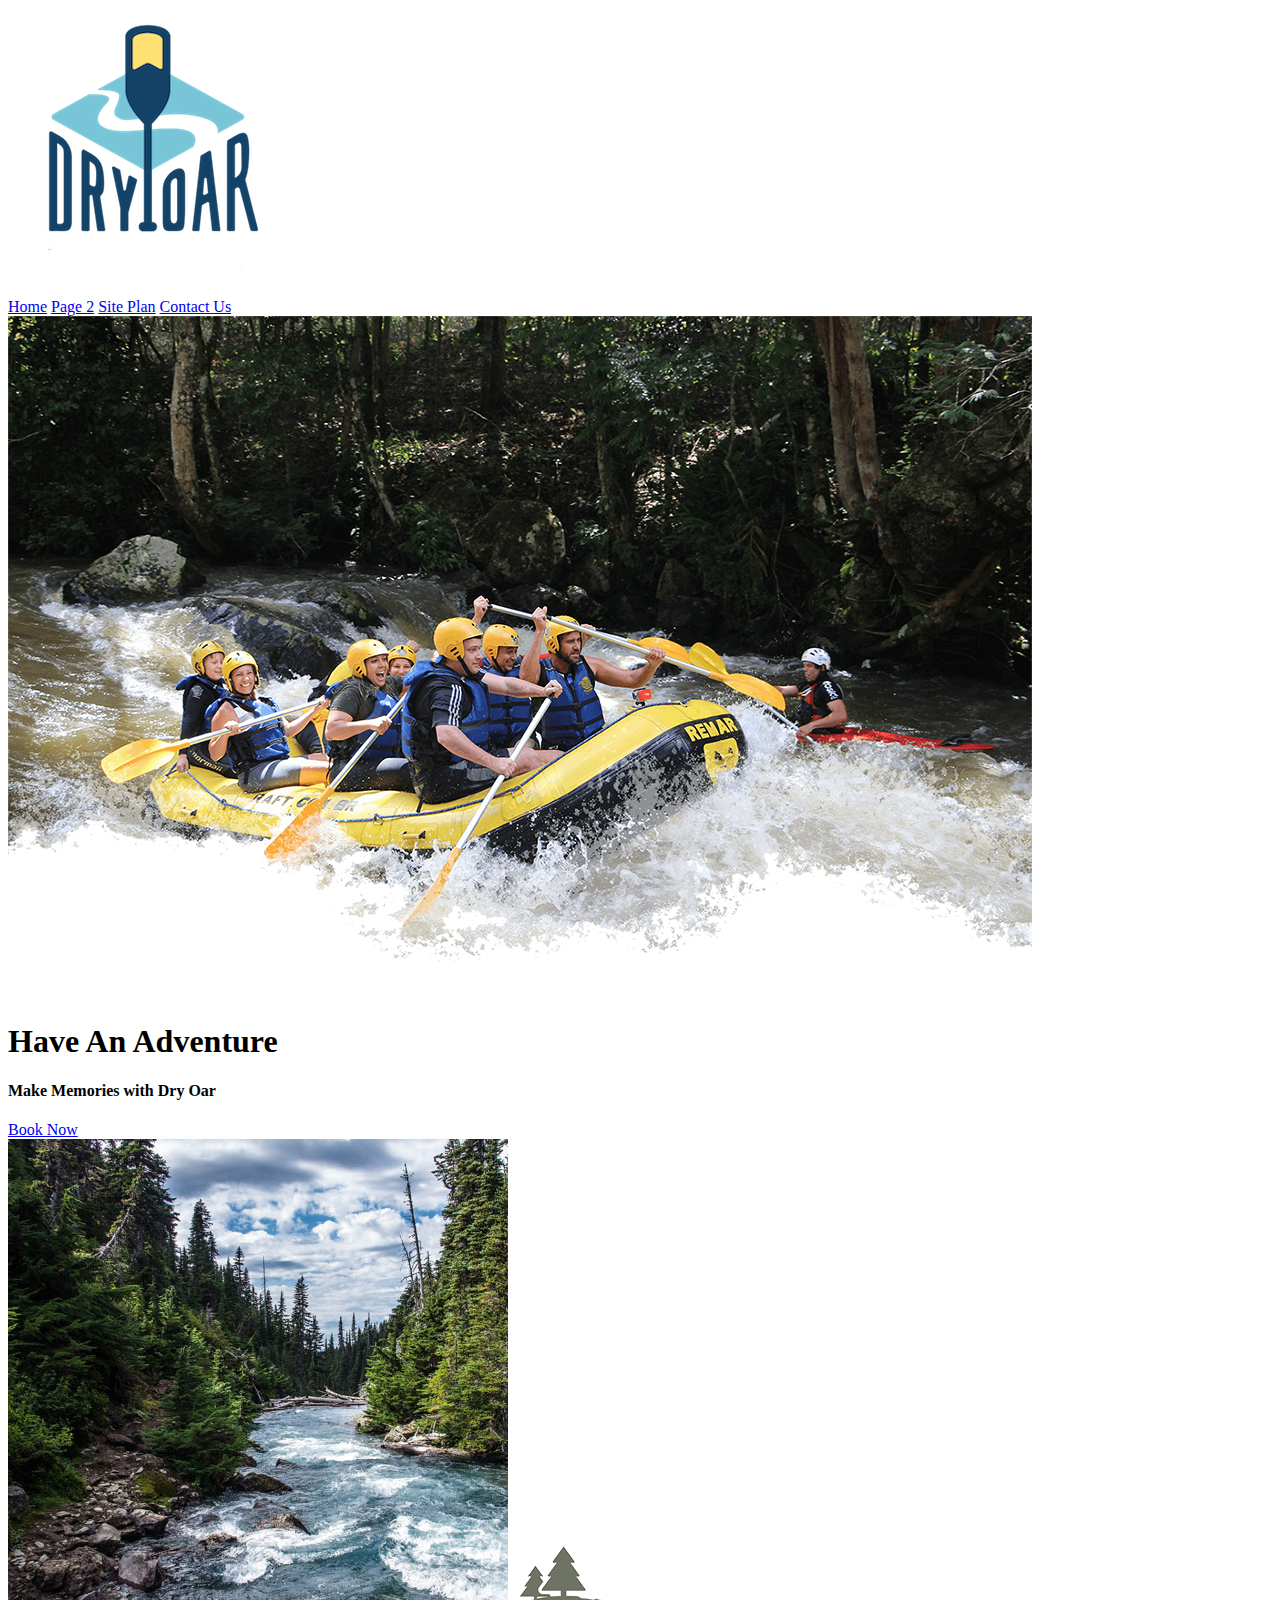
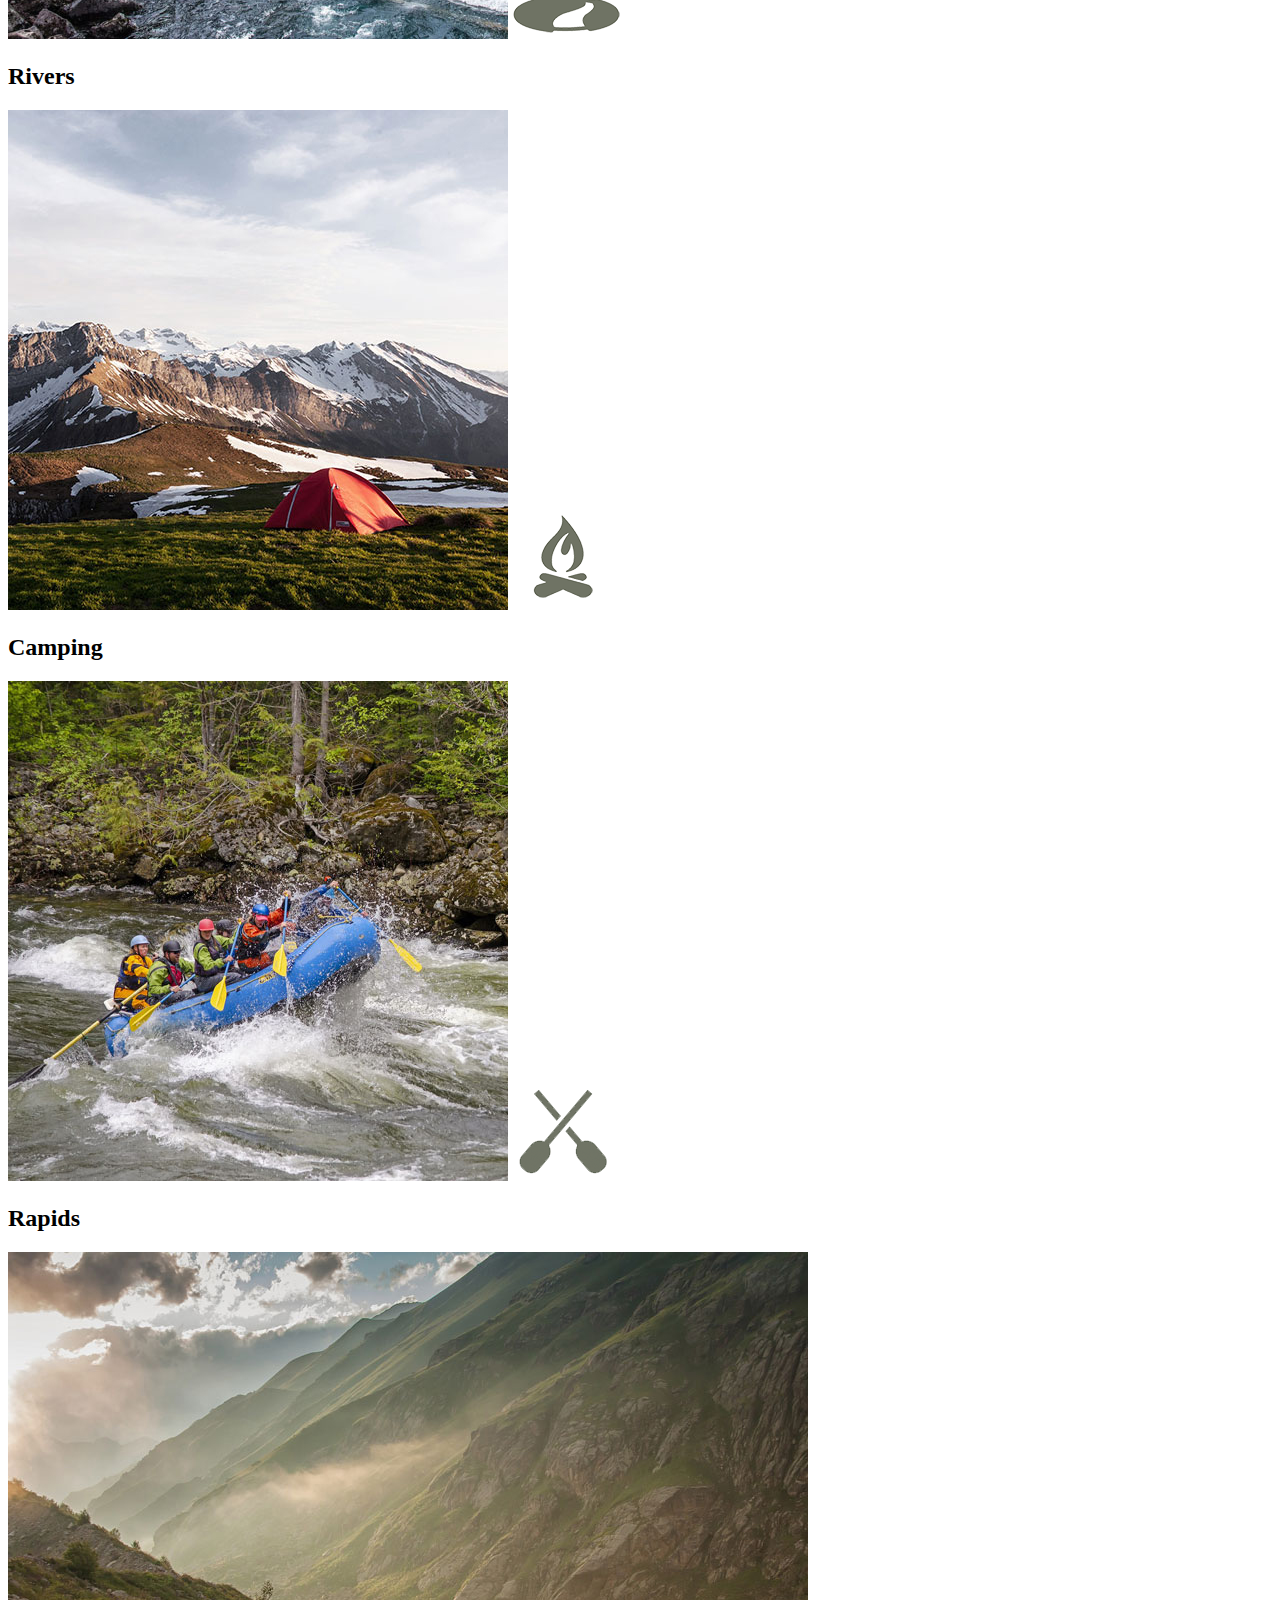
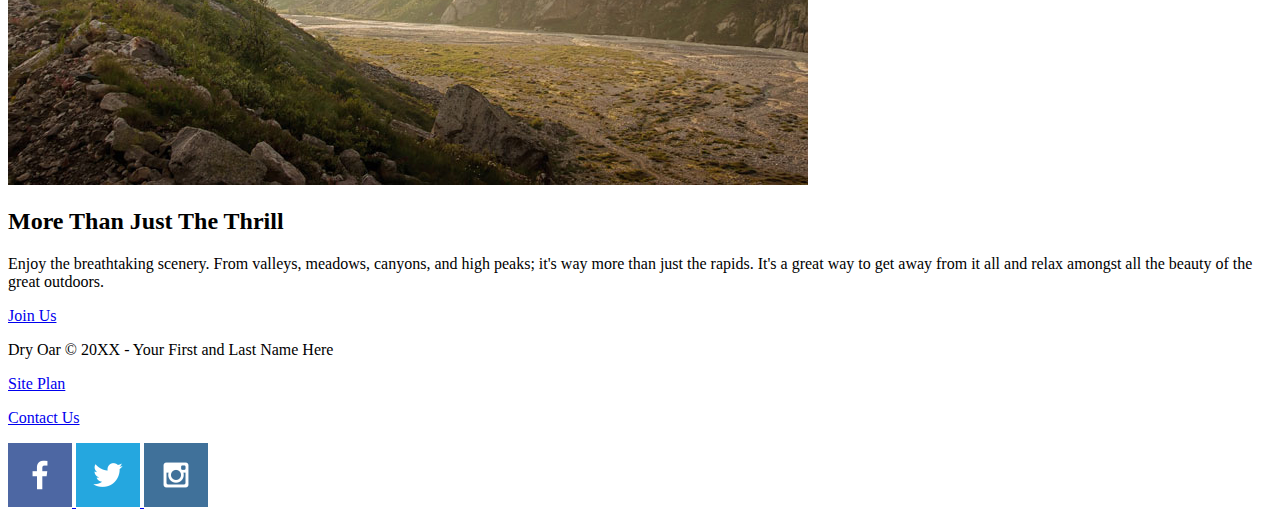
==== index.html @ debaaf72 "images" ====
<!DOCTYPE html>
<html lang="en">
<head>
    <meta charset="UTF-8">
    <meta name="viewport" content="width=device-width, initial-scale=1.0">
    <title>Whitewater Rafting Vacations | Dry Oar Boating | Home</title>
</head>
<body>
    <header>
        <a id="logo_link" href="index.html">
            <img class="logo" src="images/logo.png" alt="Dry Oar Logo">
        </a>
        <nav>
            <a href="index.html">Home</a>
            <a href="#">Page 2</a>
            <a href="site-plan-rafting.html">Site Plan</a>
            <a href="contact-us.html">Contact Us</a>
        </nav>
    </header>
    <div id="hero">
        <div id="hero-box">
            <img id="hero-img" src="images/hero.png" alt="People enjoying white water rafting">
        </div>
        <section id="hero-msg">
            <h1 class="home-title">Have An Adventure</h1>
            <h4>Make Memories with Dry Oar </h4>
            <div class='button-box'>
                <a class='book' href="contact-us.html">Book Now</a>
            </div>
        </section>
    </div>
    <main class="home-grid">
        <section class="rivers-card">
            <img class="card-img" src="images/rivers.jpg" alt="river in forest">
            <img class="icon" src="images/river_icon.png" alt="river icon">
            <h2>Rivers</h2>
        </section>
        <section class="camping-card">
            <img class="card-img" src="images/camping.jpg" alt="tent in mountains">
            <img class="icon" src="images/fire_icon.png" alt="fire icon">
            <h2>Camping</h2>
        </section>
        <section class="rapids-card">
            <img class="card-img" src="images/rapids.jpg" alt="rafting boat">
            <img class="icon" src="images/oars.png" alt="oars icon">
            <h2>Rapids</h2>
        </section>
        <img class="mountains" src="images/mountains.jpg" alt="Misty mountains">
        <section class="msg">
            <h2>More Than Just The Thrill</h2>
            <p>Enjoy the breathtaking scenery. From valleys, meadows, canyons, and high peaks; it's way more than just the rapids. It's a great way to get away from it all and relax amongst all the beauty of the great outdoors. </p>
            <a class='join' href="rivers.html">Join Us</a>
        </section>
    </main>
    <footer>
        <p>Dry Oar &copy; 20XX - Your First and Last Name Here</p>
        <p><a href="site-plan-rafting.html">Site Plan</a></p>
        <p><a href="contact-us.html">Contact Us</a></p>
        <div class="social">
            <a href="https://facebook.com">
                <img src="images/facebook.png" alt="fb icon">
            </a>
            <a href="https://twitter.com">
                <img src="images/twitter.png" alt="twitter icon">
            </a>
            <a href="https://instagram.com">
                <img src="images/instagram.png" alt="instagram icon">
            </a>
        </div>
    </footer>
</body>
</html>
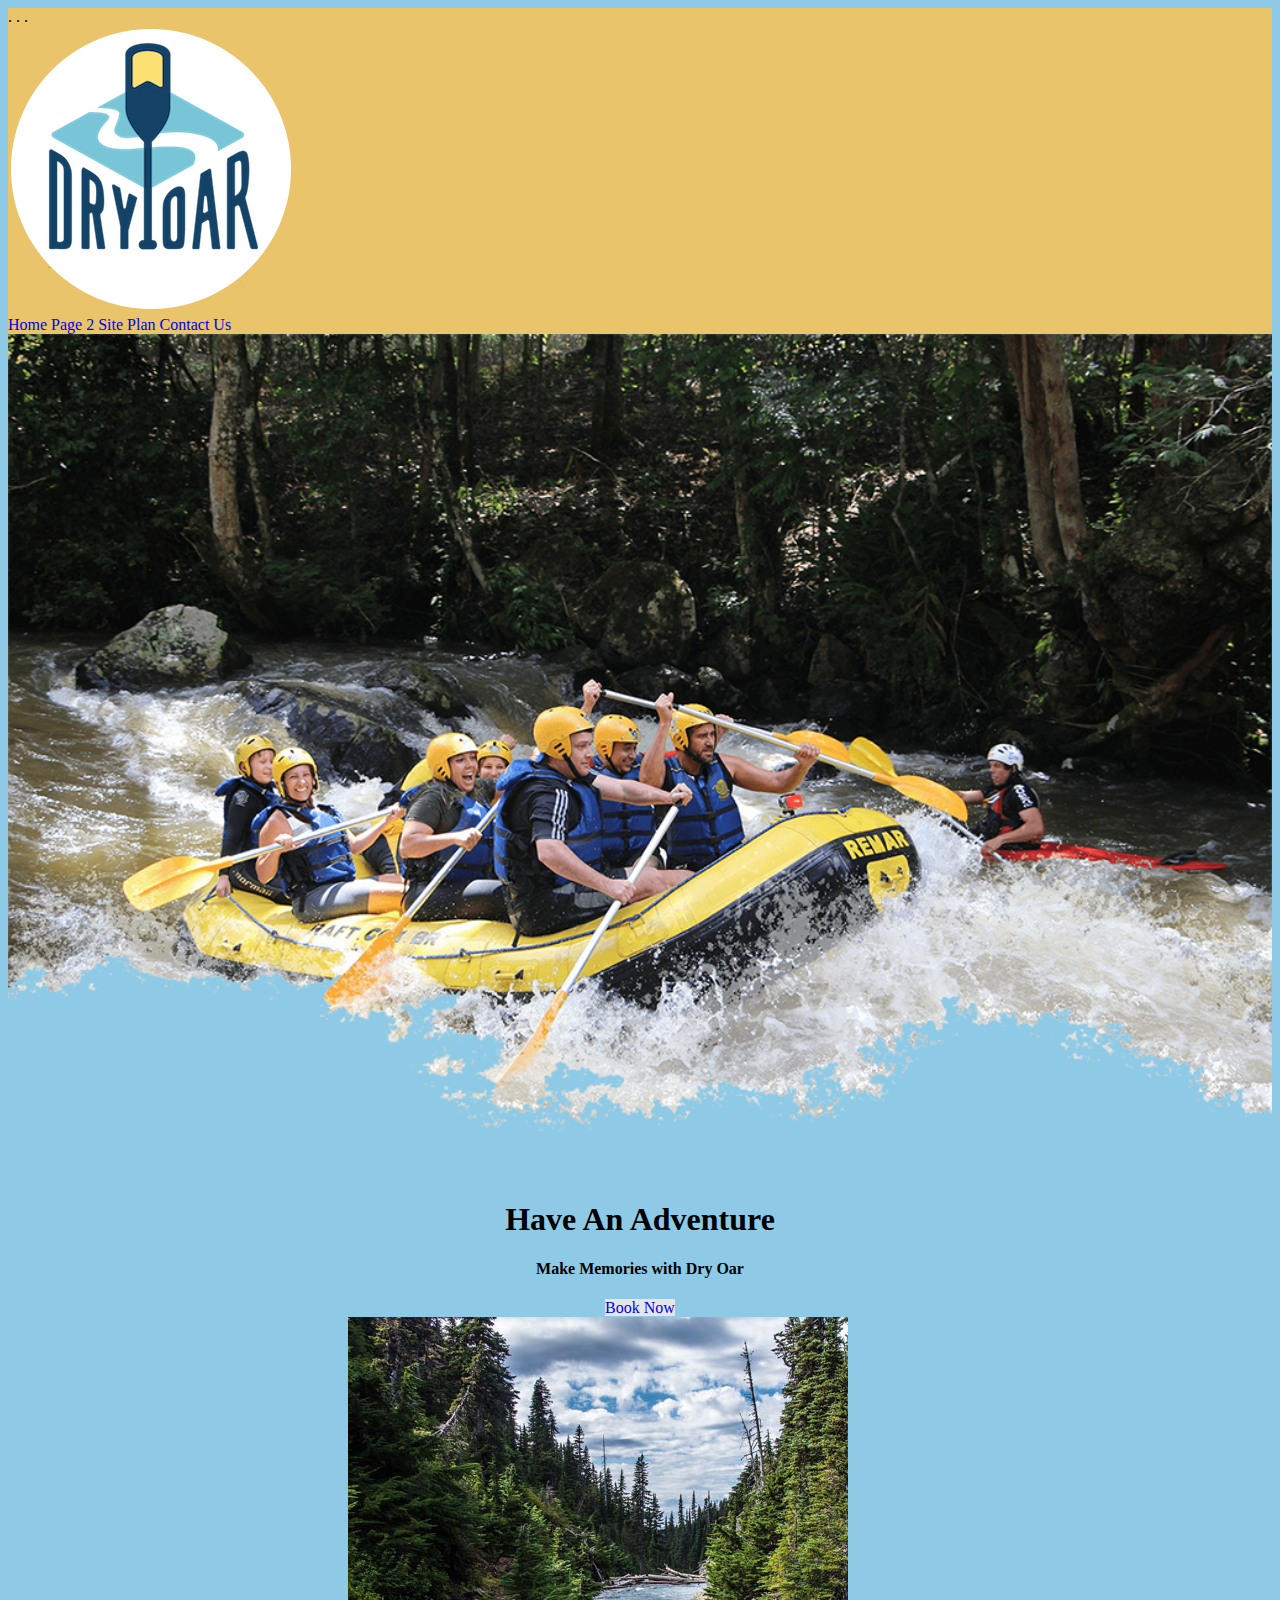
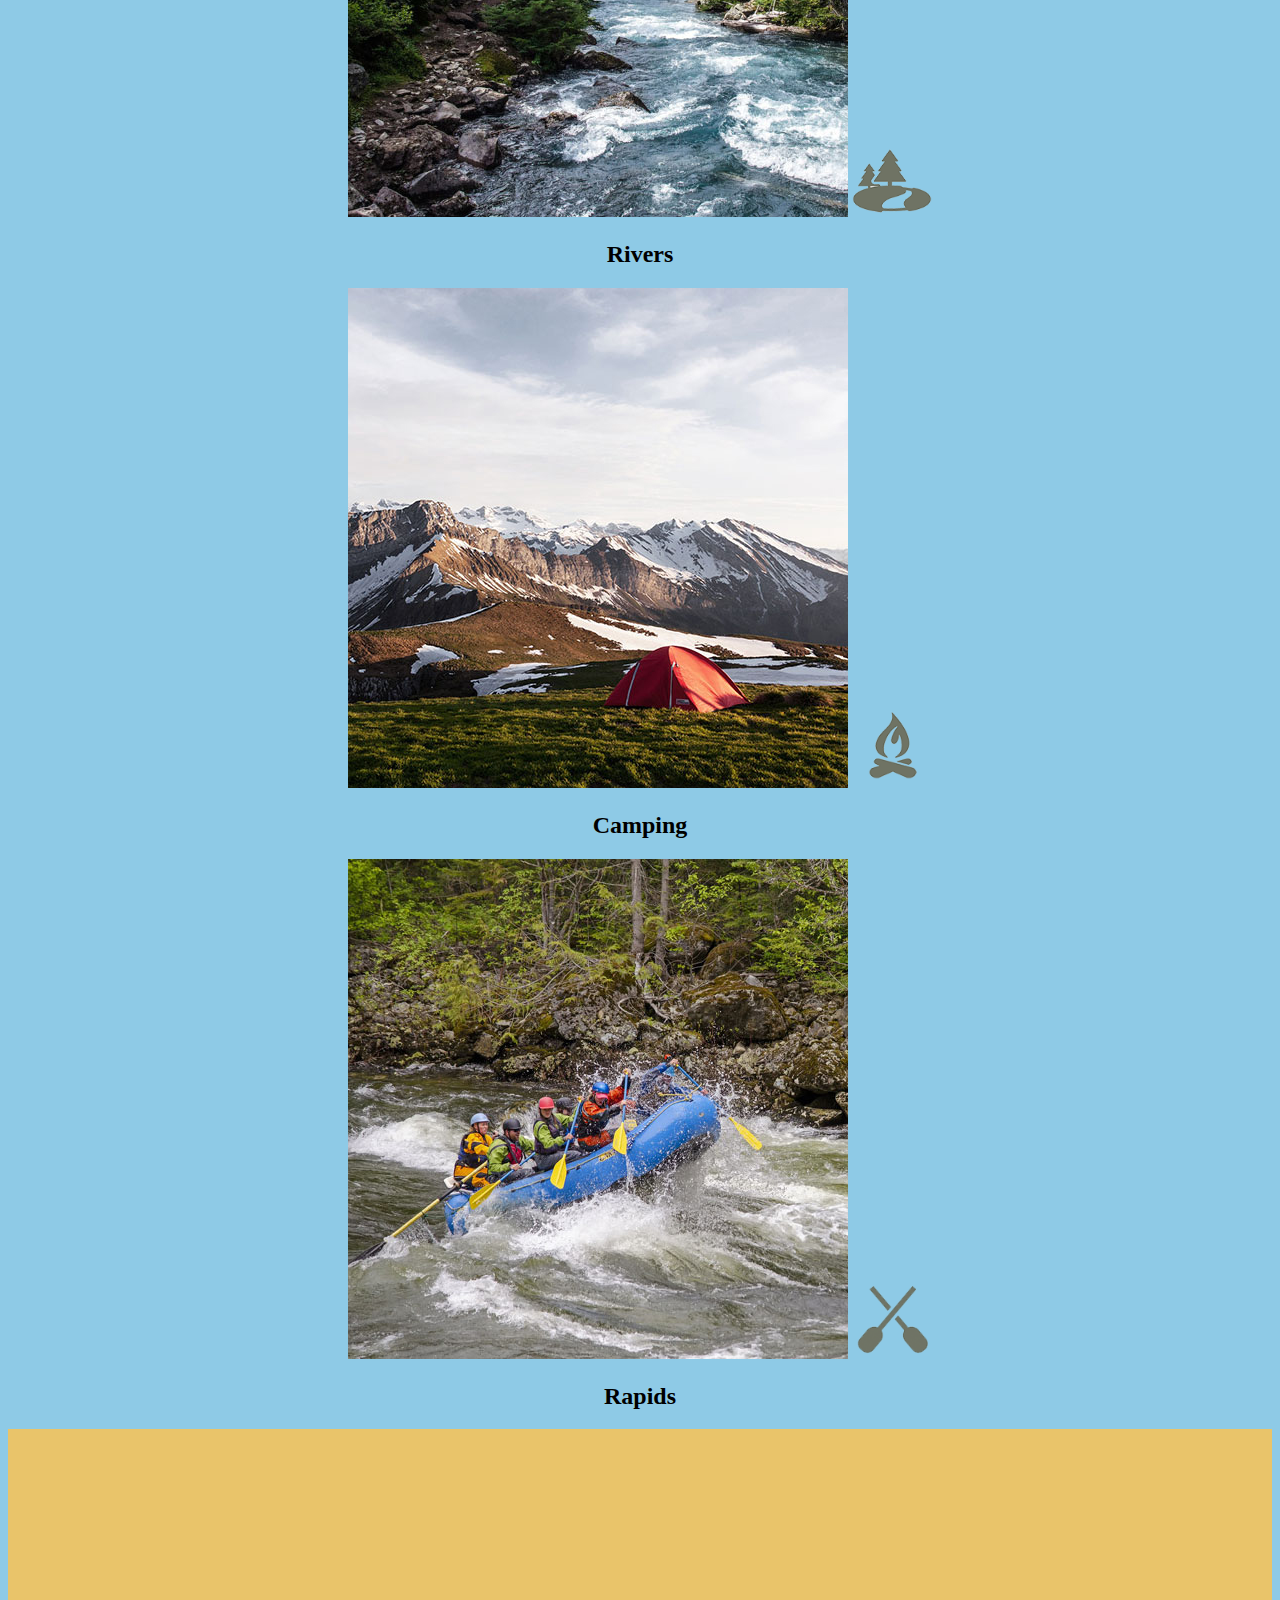
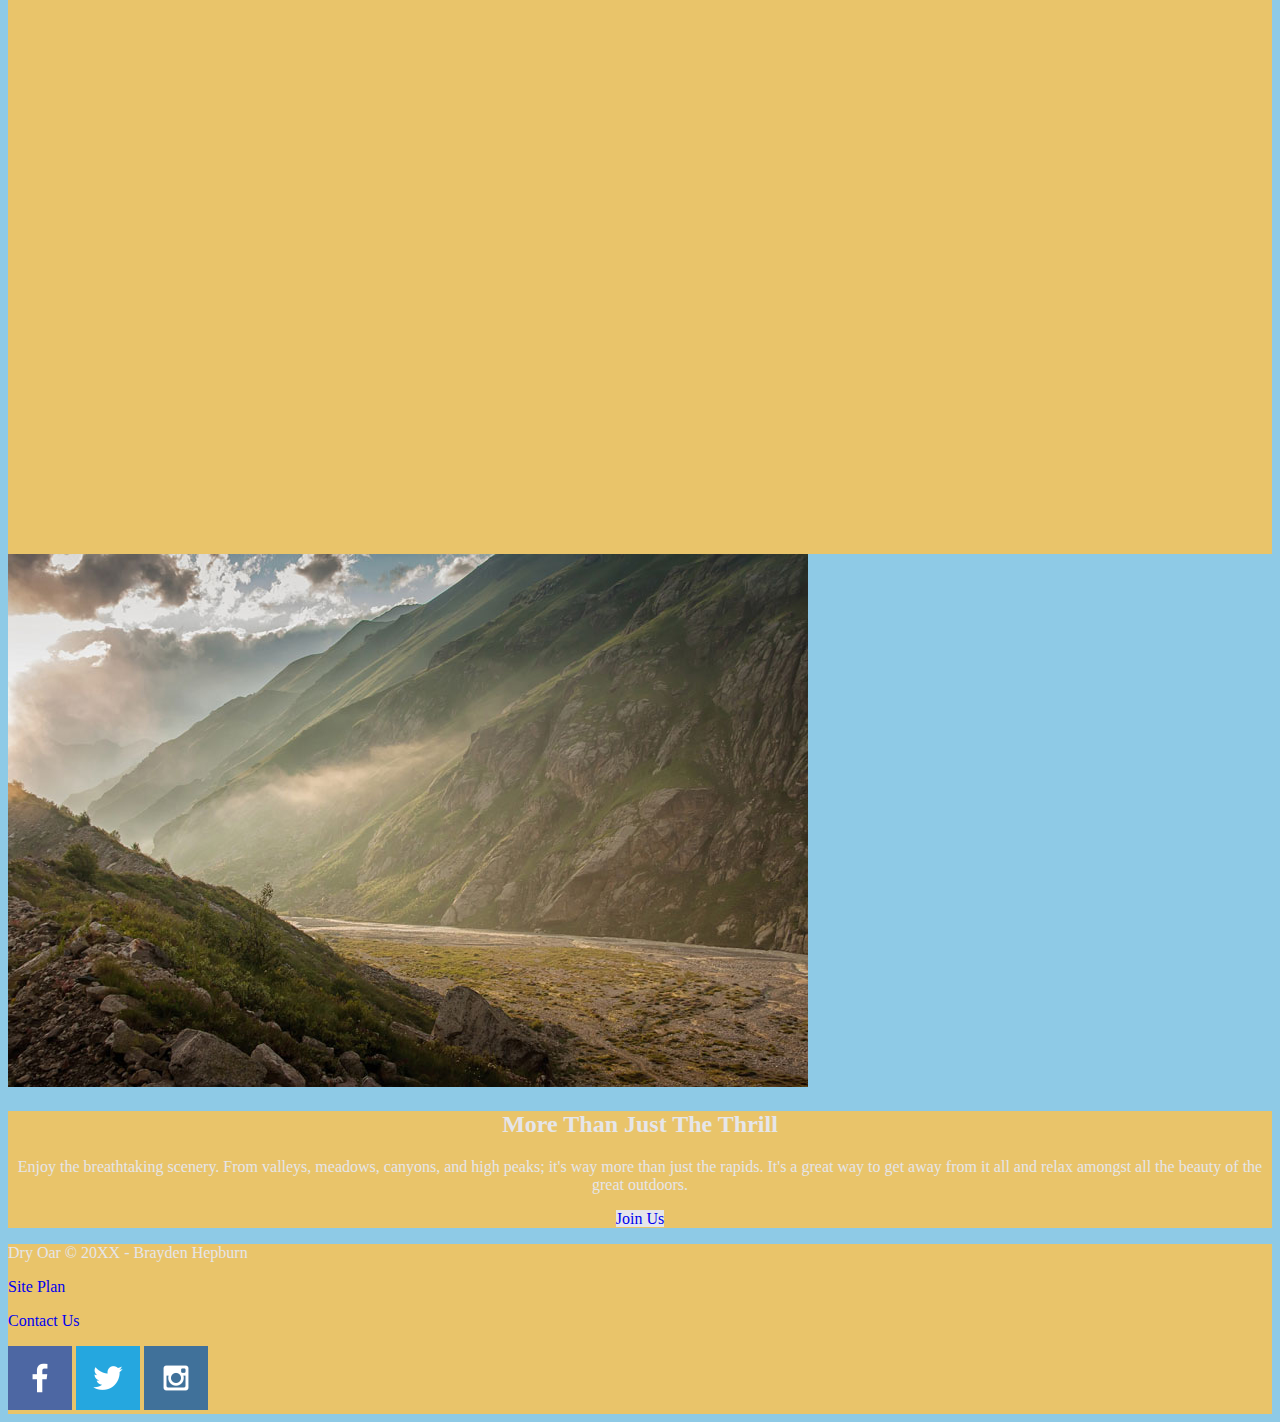
==== commit eb174efd: "Updated" ====
--- a/index.html
+++ b/index.html
@@ -4,8 +4,14 @@
     <meta charset="UTF-8">
     <meta name="viewport" content="width=device-width, initial-scale=1.0">
     <title>Whitewater Rafting Vacations | Dry Oar Boating | Home</title>
+    <link rel="stylesheet" href="styles/style.css">
 </head>
 <body>
+    <div id="content">
+        <header>
+    . . .
+        </footer>
+    </div>
     <header>
         <a id="logo_link" href="index.html">
             <img class="logo" src="images/logo.png" alt="Dry Oar Logo">
@@ -45,6 +51,7 @@
             <img class="icon" src="images/oars.png" alt="oars icon">
             <h2>Rapids</h2>
         </section>
+        <div id="background"></div> 
         <img class="mountains" src="images/mountains.jpg" alt="Misty mountains">
         <section class="msg">
             <h2>More Than Just The Thrill</h2>
@@ -53,17 +60,17 @@
         </section>
     </main>
     <footer>
-        <p>Dry Oar &copy; 20XX - Your First and Last Name Here</p>
+        <p>Dry Oar &copy; 20XX - Brayden Hepburn</p>
         <p><a href="site-plan-rafting.html">Site Plan</a></p>
         <p><a href="contact-us.html">Contact Us</a></p>
         <div class="social">
-            <a href="https://facebook.com">
+            <a href="https://facebook.com" target="_blank">
                 <img src="images/facebook.png" alt="fb icon">
             </a>
-            <a href="https://twitter.com">
+            <a href="https://twitter.com" target="_blank">
                 <img src="images/twitter.png" alt="twitter icon">
             </a>
-            <a href="https://instagram.com">
+            <a href="https://instagram.com" target="_blank">
                 <img src="images/instagram.png" alt="instagram icon">
             </a>
         </div>
--- a/styles/style.css
+++ b/styles/style.css
@@ -0,0 +1,82 @@
+.main-container {
+    max-width: 1600px;
+    margin: 0 auto;
+    padding: 0 15px;
+}
+nav a {
+    text-align: center;
+    text-decoration: none;
+}
+
+#hero-msg h1,
+#hero-msg h4 {
+    text-align: center;
+}
+
+.button-box {
+    text-align: center;
+}
+
+main section {
+    text-align: center;
+}
+#background {
+    height: 725px;
+}
+body {
+    background-color: #8ECAE6; 
+}
+header {
+    background-color:#E9C46A;
+}
+nav a:hover {
+    background-color: #E9C46A;
+    color: #E6E6EA;
+}
+.home-title {
+
+}
+h4 {
+
+}
+.book, .join {
+    background-color: #E6E6EA;
+    text-decoration: none;
+}
+.book:hover, .join:hover {
+    background-color: #E9C46A;
+    color: #E6E6EA;
+    text-decoration: none;
+}
+#background {
+    background-color: #E9C46A;
+    color: #E6E6EA;
+}
+.msg {
+    background-color: #E9C46A;
+    color: #E6E6EA;
+}
+.msg h2{
+
+}
+.msg {
+
+}
+footer {
+    background-color: #E9C46A;
+    color: #E6E6EA;
+    text-decoration: none;
+}
+footer a {
+    text-decoration: none;
+}
+footer a:hoover {
+    font-size: 1.2em;
+    text-decoration: underline;
+}
+.icon {
+    width: 80px;
+}
+#hero-img {
+    width: 100%
+}